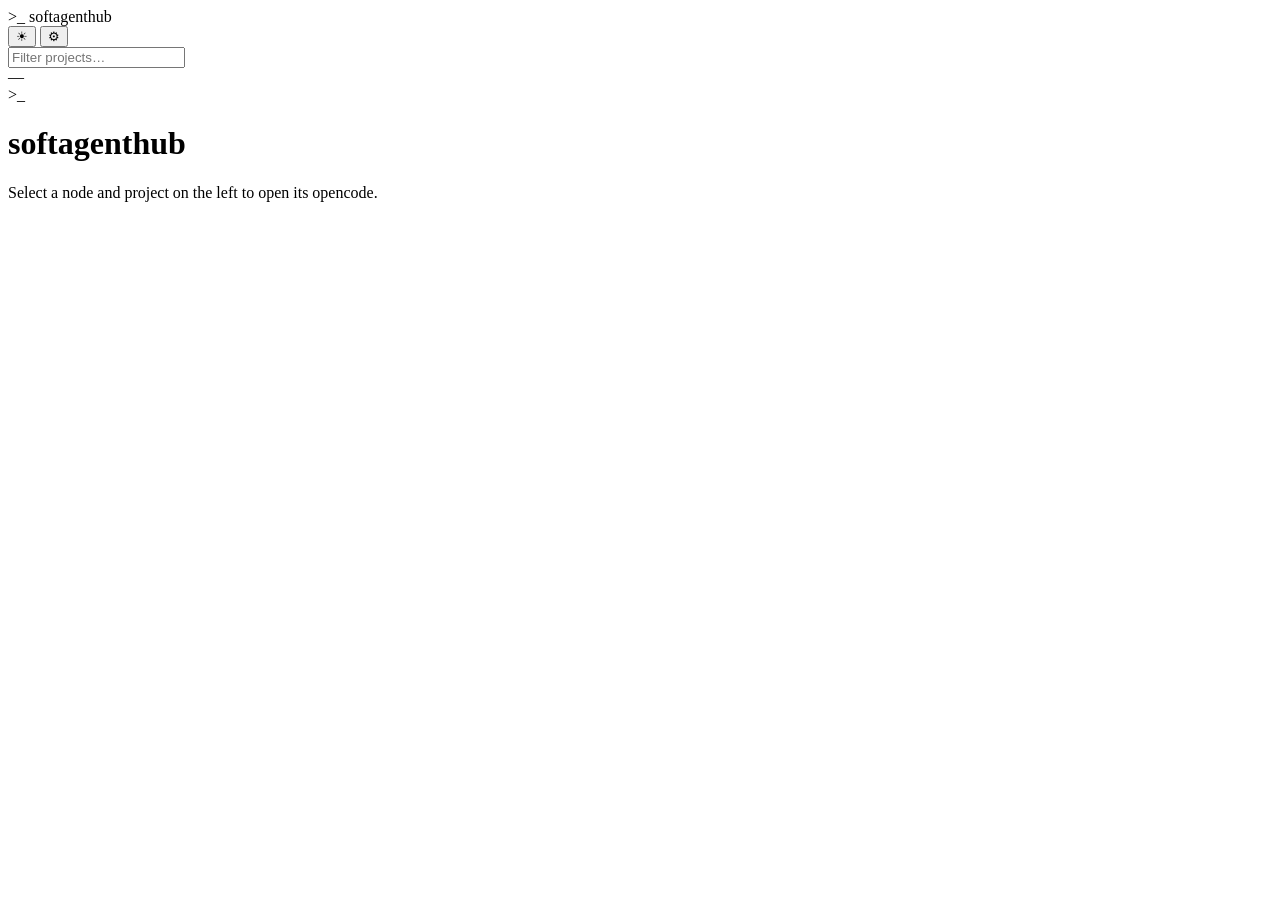
==== app/static/index.html @ a1a8f25f "feat: initial release of softagenthub" ====
<!doctype html>
<html lang="en">
  <head>
    <meta charset="utf-8" />
    <meta name="viewport" content="width=device-width, initial-scale=1" />
    <title>sah - homelab</title>
    <link rel="icon" href="/static/favicon.svg" type="image/svg+xml" />
    <link rel="stylesheet" href="/static/style.css" />
  </head>
  <body>
    <header id="topbar">
      <div class="brand">
        <span class="brand-prompt">&gt;_</span>
        <span class="brand-word"><span class="brand-soft">soft</span><span class="brand-agent">agent</span><span class="brand-hub">hub</span></span>
      </div>
      <div class="top-meta">
        <span class="user-name" id="hub-name"></span>
        <button id="theme-toggle" class="icon-button" title="Toggle theme" aria-label="Toggle theme">☀</button>
        <button id="settings-button" class="icon-button" title="Settings" aria-label="Settings">⚙</button>
      </div>
    </header>

    <div id="layout">
      <aside id="sidebar">
        <div class="sidebar-search">
          <input id="search" type="search" placeholder="Filter projects…" autocomplete="off" spellcheck="false" />
        </div>
        <div id="tree" class="tree"></div>
        <footer id="sidebar-foot" class="sidebar-foot">
          <span id="node-summary">—</span>
          <span id="updated-at"></span>
        </footer>
      </aside>

      <div id="resizer" role="separator" aria-orientation="vertical" title="Drag to resize"></div>

      <main id="stage">
        <div id="panel-tabs" class="panel-tabs" hidden>
          <div class="panel-tab-list">
            <button class="panel-tab active" data-panel="oc">opencode</button>
            <button class="panel-tab" data-panel="host">Host</button>
            <button class="panel-tab" data-panel="project">Project</button>
            <button class="panel-tab" data-panel="git">Git <span id="tab-git-count" class="tab-badge" hidden></span></button>
            <button class="panel-tab" data-panel="sessions">Sessions <span id="tab-session-count" class="tab-badge" hidden></span></button>
          </div>
          <div class="panel-actions">
            <button id="new-session" class="icon-button small" title="New session" aria-label="New session" disabled>+</button>
            <button id="copy-link" class="icon-button small" title="Copy link" aria-label="Copy link" disabled>⧉</button>
            <button id="reload-frame" class="icon-button small" title="Reload (r)" aria-label="Reload" disabled>↻</button>
            <button id="open-window" class="icon-button small" title="Open in new window" aria-label="Open in new window" disabled>↗</button>
          </div>
        </div>
        <div id="stage-subtitle" class="stage-subtitle" hidden>
          <div id="crumbs" class="crumbs">Select a project</div>
          <div id="stage-status" class="stage-status" hidden>
            <span id="status-git" class="status-item"></span>
            <span id="status-busy" class="status-item"></span>
            <span id="status-permissions" class="status-item"></span>
            <span id="status-questions" class="status-item"></span>
            <span id="status-updated" class="status-item status-updated"></span>
          </div>
        </div>
        <div id="stage-body">
          <div id="panel-oc" class="panel">
            <div id="empty" class="empty">
              <div class="empty-mark">&gt;_</div>
              <h1><span class="brand-soft">soft</span><span class="brand-agent">agent</span><span class="brand-hub">hub</span></h1>
              <p>Select a node and project on the left to open its opencode.</p>
            </div>
            <div id="frame-loading" class="frame-loading" hidden>
              <span class="spinner"></span>
              <span>Opening opencode…</span>
            </div>
            <iframe
              id="oc-frame"
              title="opencode"
              hidden
              allow="clipboard-read; clipboard-write; fullscreen"
              referrerpolicy="same-origin"
            ></iframe>
          </div>

          <section id="panel-host" class="panel native-panel" hidden>
            <div class="panel-head">
              <span>Host status</span>
              <span id="host-summary" class="panel-head-meta"></span>
              <button id="host-refresh" class="icon-button small" title="Refresh host status" aria-label="Refresh host status">↻</button>
            </div>
            <div id="host-body" class="panel-body status-body"></div>
          </section>

          <section id="panel-project" class="panel native-panel" hidden>
            <div class="panel-head">
              <span>Project status</span>
              <span id="project-summary" class="panel-head-meta"></span>
              <button id="project-refresh" class="icon-button small" title="Refresh project status" aria-label="Refresh project status">↻</button>
            </div>
            <div id="project-body" class="panel-body status-body"></div>
          </section>

          <section id="panel-git" class="panel native-panel" hidden>
            <div class="panel-head">
              <span>Working tree</span>
              <span id="git-summary" class="panel-head-meta"></span>
              <button id="git-refresh" class="icon-button small" title="Refresh git status" aria-label="Refresh git status">↻</button>
            </div>
            <div id="git-files" class="panel-body"></div>
          </section>

          <section id="panel-sessions" class="panel native-panel" hidden>
            <div class="panel-head">
              <span>Sessions</span>
              <span id="sessions-summary" class="panel-head-meta"></span>
              <button id="sessions-new" class="icon-button small" title="New session" aria-label="New session">+</button>
              <button id="sessions-refresh" class="icon-button small" title="Refresh sessions" aria-label="Refresh sessions">↻</button>
            </div>
            <div id="sessions-list" class="panel-body"></div>
          </section>
        </div>
      </main>
    </div>

    <div id="drag-overlay" hidden></div>
    <div id="toast" class="toast" hidden></div>

    <div id="settings-dialog" class="modal" hidden role="dialog" aria-modal="true" aria-label="Settings">
      <div class="modal-card">
        <div class="modal-head">
          <span>Settings</span>
          <button id="settings-close" class="icon-button small" title="Close" aria-label="Close">×</button>
        </div>
        <div class="modal-body">
          <div class="setting-row">
            <span>Name</span>
            <span class="setting-inline">
              <input id="setting-name" class="text-input" type="text" spellcheck="false" />
              <button id="setting-name-save" class="ghost-button small">Save</button>
            </span>
          </div>
          <div class="setting-row"><span>Theme</span><button id="settings-theme" class="ghost-button small">Toggle</button></div>
          <div class="setting-row"><span>Refresh interval</span><strong id="setting-refresh">—</strong></div>
          <div class="setting-row"><span>Nodes</span><strong id="setting-nodes">—</strong></div>
          <div class="setting-divider">Hosts</div>
          <div id="hosts-list" class="hosts-list"></div>
          <button id="host-add" class="ghost-button small">Add host</button>
          <form id="host-form" class="host-form" hidden>
            <input id="host-name" class="text-input" type="text" placeholder="name" spellcheck="false" />
            <input id="host-api" class="text-input" type="text" placeholder="api_url" spellcheck="false" />
            <input id="host-web" class="text-input" type="text" placeholder="web_url" spellcheck="false" />
            <input id="host-username" class="text-input" type="text" placeholder="username" spellcheck="false" />
            <input id="host-password-env" class="text-input" type="text" placeholder="password_env" spellcheck="false" />
            <input id="host-port" class="text-input" type="text" placeholder="proxy_port (optional)" spellcheck="false" />
            <div class="modal-actions">
              <button id="host-cancel" class="ghost-button small" type="button">Cancel</button>
              <button id="host-save" class="ghost-button small" type="submit">Save host</button>
            </div>
          </form>
          <div class="modal-actions">
            <button id="settings-refresh" class="ghost-button small">Refresh now</button>
          </div>
        </div>
      </div>
    </div>

    <script src="/static/app.js"></script>
  </body>
</html>
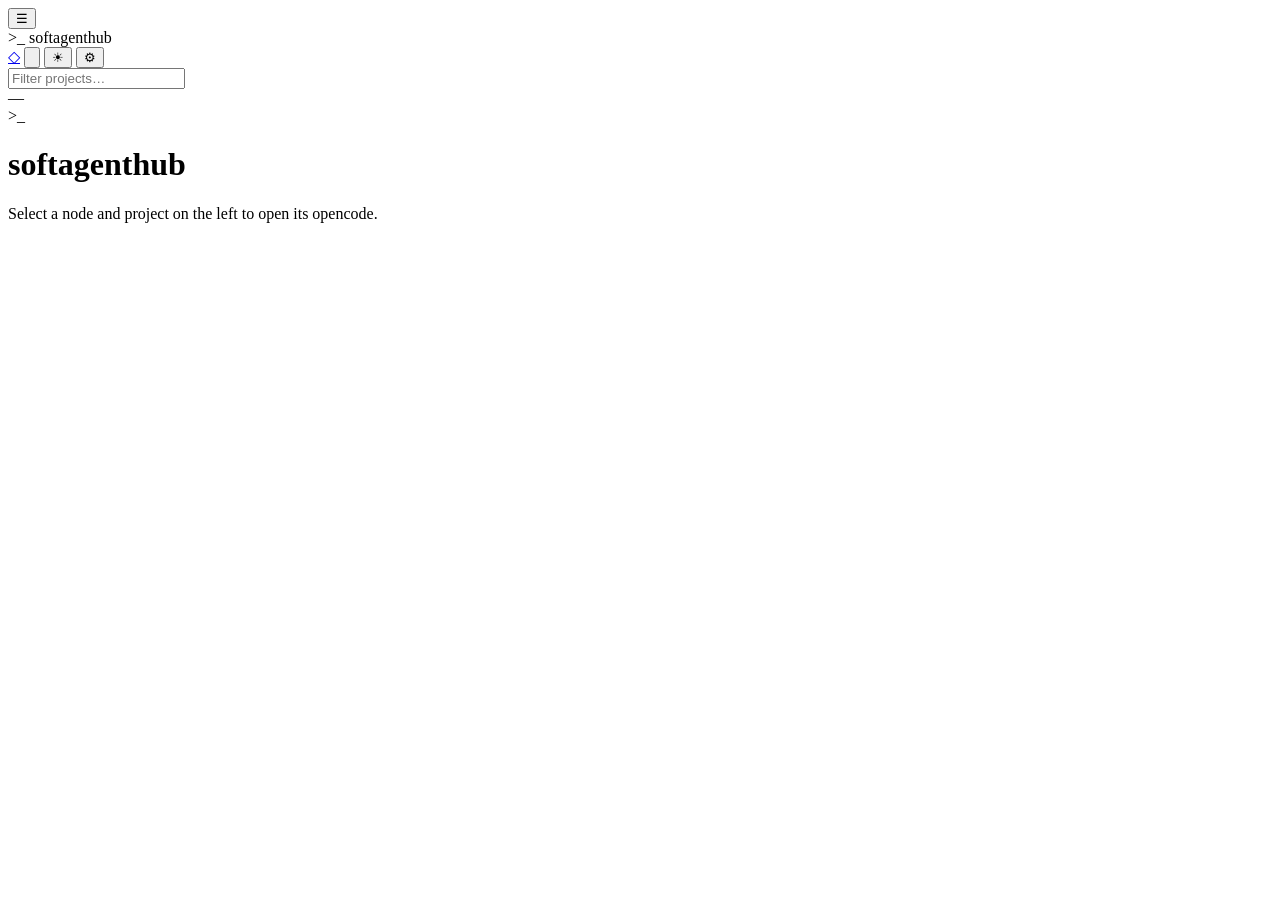
==== commit e3db9132: "feat: add operator inbox, file pane, and skillcell audit Add the attention inbox with permission/que" ====
--- a/app/static/index.html
+++ b/app/static/index.html
@@ -6,14 +6,24 @@
     <title>sah - homelab</title>
     <link rel="icon" href="/static/favicon.svg" type="image/svg+xml" />
     <link rel="stylesheet" href="/static/style.css" />
+    <link rel="stylesheet" href="/static/filepane.css" />
   </head>
   <body>
     <header id="topbar">
+      <button id="sidebar-toggle" class="icon-button" title="Hide sidebar" aria-label="Toggle sidebar">☰</button>
       <div class="brand">
         <span class="brand-prompt">&gt;_</span>
         <span class="brand-word"><span class="brand-soft">soft</span><span class="brand-agent">agent</span><span class="brand-hub">hub</span></span>
       </div>
       <div class="top-meta">
+        <a id="skillcell-button" class="icon-button" href="/skillcell" title="skillcell" aria-label="skillcell">◇</a>
+        <button id="inbox-button" class="icon-button inbox-button" title="Inbox" aria-label="Inbox">
+          <svg viewBox="0 0 16 16" fill="none" aria-hidden="true">
+            <path d="M3 12h10l-1.2-1.8V7a3.8 3.8 0 0 0-7.6 0v3.2L3 12Z" stroke="currentColor" stroke-width="1.2" stroke-linejoin="round" />
+            <path d="M6.5 13.5a1.5 1.5 0 0 0 3 0" stroke="currentColor" stroke-width="1.2" stroke-linecap="round" />
+          </svg>
+          <span id="inbox-count" class="inbox-count" hidden>0</span>
+        </button>
         <span class="user-name" id="hub-name"></span>
         <button id="theme-toggle" class="icon-button" title="Toggle theme" aria-label="Toggle theme">☀</button>
         <button id="settings-button" class="icon-button" title="Settings" aria-label="Settings">⚙</button>
@@ -44,6 +54,7 @@
             <button class="panel-tab" data-panel="sessions">Sessions <span id="tab-session-count" class="tab-badge" hidden></span></button>
           </div>
           <div class="panel-actions">
+            <button id="files-toggle" class="icon-button small" title="Files" aria-label="Files" disabled>▤</button>
             <button id="new-session" class="icon-button small" title="New session" aria-label="New session" disabled>+</button>
             <button id="copy-link" class="icon-button small" title="Copy link" aria-label="Copy link" disabled>⧉</button>
             <button id="reload-frame" class="icon-button small" title="Reload (r)" aria-label="Reload" disabled>↻</button>
@@ -116,7 +127,34 @@
             </div>
             <div id="sessions-list" class="panel-body"></div>
           </section>
-        </div>
+
+          <div id="filepane-resizer" hidden></div>
+          <aside id="filepane" hidden aria-label="Project files">
+            <div class="filepane-head">
+              <span id="filepane-title" class="filepane-title">File pane</span>
+              <span id="filepane-meta" class="filepane-meta"></span>
+              <span class="filepane-head-spacer"></span>
+              <button id="filepane-tree-toggle" class="icon-button small" title="Hide file tree" aria-label="Toggle file tree">▥</button>
+              <button id="filepane-refresh" class="icon-button small" title="Refresh files" aria-label="Refresh files">↻</button>
+              <button id="filepane-close" class="icon-button small" title="Close files" aria-label="Close files">×</button>
+            </div>
+            <div id="filepane-tabs" class="filepane-tabs"></div>
+            <div id="filepane-body" class="filepane-body"></div>
+          </aside>
+        </div>
+
+        <section id="inbox-view" class="inbox-view" hidden>
+          <div class="inbox-head">
+            <button id="inbox-back" class="icon-button small" title="Back" aria-label="Back">←</button>
+            <span class="inbox-title">Inbox</span>
+            <span id="inbox-summary" class="panel-head-meta"></span>
+            <button id="inbox-refresh" class="icon-button small" title="Refresh" aria-label="Refresh">↻</button>
+          </div>
+          <div class="inbox-body">
+            <div id="inbox-list" class="inbox-list"></div>
+            <div id="inbox-detail" class="inbox-detail"></div>
+          </div>
+        </section>
       </main>
     </div>
 
@@ -162,6 +200,7 @@
       </div>
     </div>
 
+    <script src="/static/filepane.js"></script>
     <script src="/static/app.js"></script>
   </body>
 </html>
